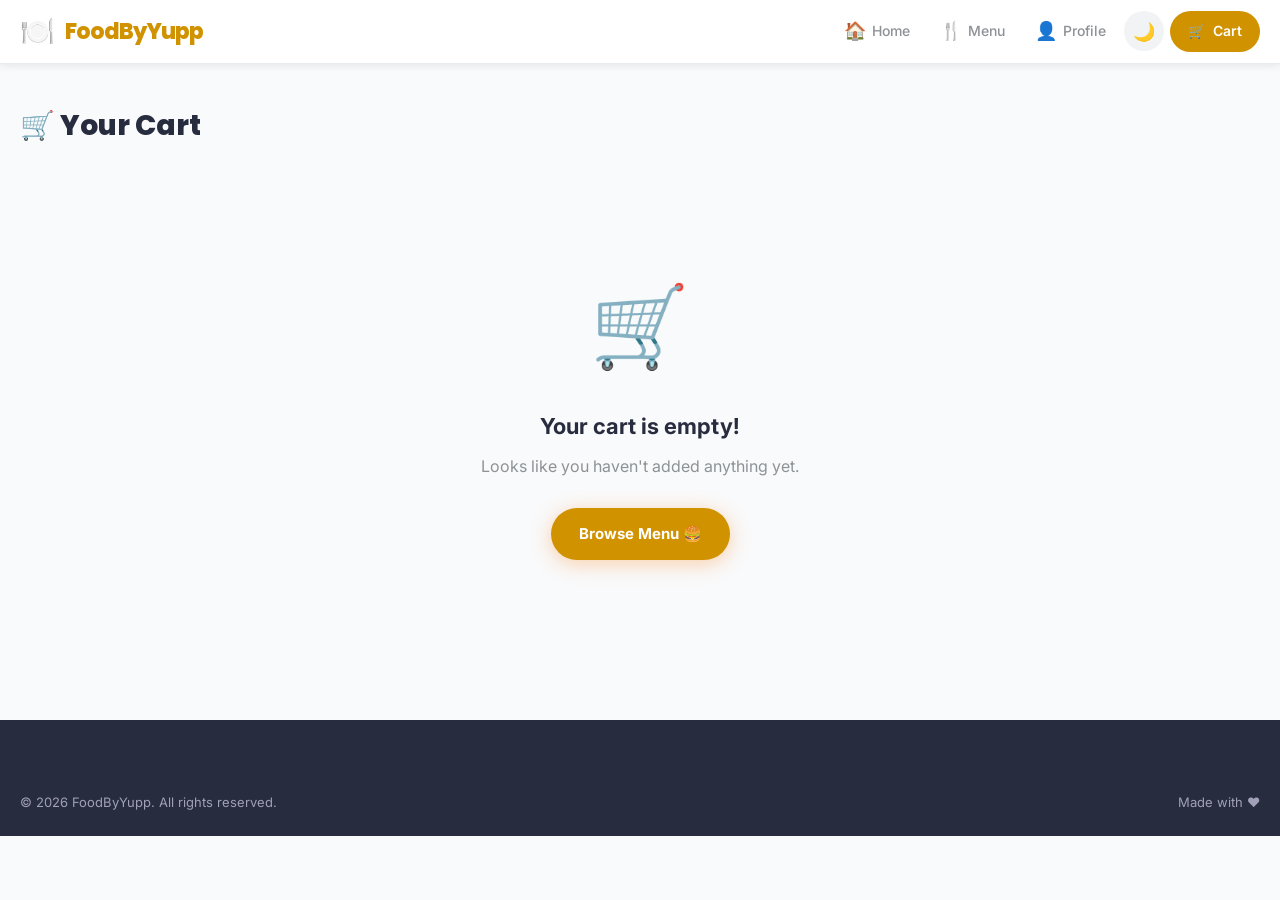
==== cart.html @ bd3d234c "Removed model1 folder and moved files to root" ====
<!DOCTYPE html>
<html lang="en">

<head>
    <meta charset="UTF-8">
    <meta name="viewport" content="width=device-width, initial-scale=1.0">
    <title>Cart — FoodByYupp</title>
    <meta name="description" content="Review your cart before checkout. Adjust quantities, apply coupons and order.">
    <link rel="icon"
        href="data:image/svg+xml,<svg xmlns='http://www.w3.org/2000/svg' viewBox='0 0 100 100'><text y='.9em' font-size='90'>🍽️</text></svg>">
    <link rel="stylesheet" href="css/style.css">
</head>

<body>

    <div id="toast-container" class="toast-container"></div>

    <!-- NAVBAR -->
    <nav class="navbar">
        <div class="container">
            <a href="index.html" class="nav-logo">
                <span class="nav-logo-icon">🍽️</span>
                <span class="nav-logo-text">FoodByYupp</span>
            </a>
            <div style="flex:1"></div>
            <div class="nav-links">
                <a href="index.html" class="nav-link"><span class="icon">🏠</span><span>Home</span></a>
                <a href="menu.html" class="nav-link"><span class="icon">🍴</span><span>Menu</span></a>
                <a href="profile.html" class="nav-link"><span class="icon">👤</span><span>Profile</span></a>
                <button class="dark-toggle">🌙</button>
                <a href="cart.html" class="cart-btn active">
                    <span>🛒</span><span>Cart</span>
                    <span class="cart-badge" style="display:none">0</span>
                </a>
            </div>
        </div>
    </nav>

    <!-- PAGE -->
    <main class="page-wrap">
        <div class="container">
            <h1 class="page-title">🛒 Your Cart</h1>
            <div class="cart-layout" id="cart-layout">
                <!-- Rendered by JS -->
            </div>
        </div>
    </main>

    <!-- FOOTER -->
    <footer class="footer">
        <div class="container">
            <div class="footer-bottom" style="border-top:none">
                <span>© 2026 FoodByYupp. All rights reserved.</span>
                <span>Made with ❤️</span>
            </div>
        </div>
    </footer>

    <script src="js/data.js"></script>
    <script src="js/cart.js"></script>
    <script src="js/app.js"></script>
    <script>
        /* ── Cart Page Logic ──────────────────────────────────────── */
        let activeCoupon = null;

        function fmt(n) { return '₹' + n.toLocaleString('en-IN'); }

        function renderCart() {
            DarkMode.init();
            Cart.init();

            const items = Cart.getAll();
            const layout = document.getElementById('cart-layout');

            if (items.length === 0) {
                layout.innerHTML = `
      <div class="empty-cart" style="grid-column:1/-1">
        <div class="empty-icon">🛒</div>
        <div class="empty-title">Your cart is empty!</div>
        <div class="empty-sub">Looks like you haven't added anything yet.</div>
        <a href="menu.html" class="btn-primary" style="display:inline-flex;margin-top:0">Browse Menu 🍔</a>
      </div>`;
                return;
            }

            const itemsHTML = items.map(item => `
    <div class="cart-item" data-id="${item.id}">
      <img class="cart-item-img" src="${item.image}" alt="${item.name}" onerror="this.src='https://images.unsplash.com/photo-1504674900247-0877df9cc836?w=200&q=70'">
      <div class="cart-item-info">
        <div class="cart-item-name">${item.name}</div>
        <div class="cart-item-rest">🏪 ${item.restaurant}</div>
        <div class="cart-item-foot">
          <div class="qty-control">
            <button class="qty-btn" onclick="changeQty(${item.id},-1)">−</button>
            <span class="qty-num">${item.qty}</span>
            <button class="qty-btn" onclick="changeQty(${item.id},1)">+</button>
          </div>
          <span class="cart-item-price">${fmt(item.price * item.qty)}</span>
          <button class="remove-btn" onclick="removeItem(${item.id})">🗑 Remove</button>
        </div>
      </div>
      <div style="font-size:13px;color:var(--text-muted);text-align:right;flex-shrink:0">
        ${fmt(item.price)} × ${item.qty}
      </div>
    </div>`).join('');

            const disc = Cart.discount(activeCoupon);
            const total = Cart.total(activeCoupon);
            const del = Cart.delivery();

            layout.innerHTML = `
    <div class="cart-items">${itemsHTML}</div>
    <div>
      <div class="order-summary">
        <div class="summary-title">💳 Order Summary</div>
        <div class="summary-row"><span>Subtotal</span><span>${fmt(Cart.subtotal())}</span></div>
        <div class="summary-row"><span>Delivery fee</span><span>${del === 0 ? '<span style="color:var(--accent)">FREE</span>' : fmt(del)}</span></div>
        <div class="summary-row"><span>GST (5%)</span><span>${fmt(Cart.tax())}</span></div>
        ${disc > 0 ? `<div class="summary-row discount"><span>Coupon discount</span><span>− ${fmt(disc)}</span></div>` : ''}
        <div class="summary-row total"><span>Total</span><span style="color:var(--primary)">${fmt(total)}</span></div>
        <div class="coupon-wrap">
          <input class="coupon-input" id="coupon-input" type="text" placeholder="Enter coupon code" value="${activeCoupon ? Object.keys(COUPON_CODES).find(k => COUPON_CODES[k] === activeCoupon) || '' : ''}">
          <button class="coupon-btn" onclick="applyCoupon()">Apply</button>
        </div>
        ${activeCoupon ? `<div style="font-size:12px;color:var(--accent);margin-bottom:8px">✅ Coupon applied: ${activeCoupon.label}</div>` : ''}
        ${del === 0 && Cart.subtotal() > 0 ? '<div style="font-size:12px;color:var(--accent);margin-bottom:8px">🎉 Free delivery on this order!</div>' : (Cart.subtotal() > 0 ? `<div style="font-size:12px;color:var(--text-muted);margin-bottom:8px">Add ${fmt(299 - Cart.subtotal())} more for free delivery</div>` : '')}
        <a href="checkout.html"><button class="checkout-btn">Proceed to Checkout →</button></a>
        <a href="menu.html" style="display:block;text-align:center;margin-top:12px;font-size:13px;color:var(--primary);font-weight:600">+ Add more items</a>
      </div>
      <div style="margin-top:16px;background:var(--surface);border-radius:var(--radius-md);border:1px solid var(--border);padding:16px;font-size:13px;">
        <div style="font-weight:700;margin-bottom:10px">🏷️ Available Coupons</div>
        ${Object.entries(COUPON_CODES).map(([code, data]) => `
          <div style="display:flex;justify-content:space-between;align-items:center;padding:8px 0;border-bottom:1px dashed var(--border)">
            <div>
              <span style="font-weight:700;color:var(--primary);background:var(--primary-light);padding:2px 8px;border-radius:4px;font-size:12px">${code}</span>
              <span style="color:var(--text-muted);margin-left:8px;font-size:12px">${data.label}</span>
            </div>
            <button onclick="applyCode('${code}')" style="color:var(--primary);font-weight:700;font-size:12px;cursor:pointer">Apply</button>
          </div>`).join('')}
      </div>
    </div>`;
        }

        function changeQty(id, delta) {
            if (delta > 0) Cart.incrementQty(id); else Cart.decrementQty(id);
            renderCart();
        }

        function removeItem(id) {
            Cart.remove(id);
            Toast.show('Item removed from cart', 'info');
            renderCart();
        }

        function applyCoupon() {
            const code = (document.getElementById('coupon-input')?.value || '').trim().toUpperCase();
            applyCode(code);
        }

        function applyCode(code) {
            if (COUPON_CODES[code]) {
                activeCoupon = COUPON_CODES[code];
                Toast.show('Coupon applied! ' + activeCoupon.label, 'success');
            } else {
                activeCoupon = null;
                Toast.show('Invalid coupon code', 'error');
            }
            renderCart();
        }

        document.addEventListener('DOMContentLoaded', () => {
            Toast.init();
            renderCart();
        });
    </script>
</body>

</html>
---- css/style.css ----
/* ============================================================
   style.css — FoodByYupp Design System
   ============================================================ */

@import url('https://fonts.googleapis.com/css2?family=Inter:wght@300;400;500;600;700;800;900&family=Poppins:wght@400;500;600;700;800&display=swap');

/* ── CUSTOM PROPERTIES ─────────────────────────────────────── */
:root {
  --primary:       #d19200;
  --primary-dark:  #e01a1a;
  --primary-light: #fff3eb;
  --secondary:     #282c3f;
  --accent:        #60b246;
  --danger:        #e74c3c;
  --star:          #f5a623;

  --bg:            #f8f9fac2;
  --surface:       #ffffff;
  --surface2:      #f1f3f4;
  --border:        #e9ecef;
  --text:          #282c3f;
  --text-muted:    #8d9296;
  --text-light:    #b5b5b5;

  --nav-height:    64px;
  --radius-sm:     8px;
  --radius-md:     12px;
  --radius-lg:     20px;
  --radius-xl:     28px;

  --shadow-sm:     0 2px 8px rgba(0,0,0,.08);
  --shadow-md:     0 4px 20px rgba(0,0,0,.12);
  --shadow-lg:     0 8px 40px rgba(0,0,0,.16);
  --shadow-primary:0 4px 20px rgba(252,128,25,.35);

  --transition:    .25s cubic-bezier(.4,0,.2,1);
  --font-main:     'Inter', sans-serif;
  --font-display:  'Poppins', sans-serif;
}

/* Dark Theme */
[data-theme="dark"] {
  --bg:         #1a1a2e;
  --surface:    #16213e;
  --surface2:   #0f3460;
  --border:     #2d2d44;
  --text:       #e8e8f0;
  --text-muted: #a0a0b8;
  --text-light: #6b6b80;
}

/* ── RESET & BASE ───────────────────────────────────────────── */
*, *::before, *::after { box-sizing: border-box; margin: 0; padding: 0; }
html { scroll-behavior: smooth; }
body {
  font-family: var(--font-main);
  background: var(--bg);
  color: var(--text);
  line-height: 1.6;
  transition: background var(--transition), color var(--transition);
  overflow-x: hidden;
}
img { display: block; max-width: 100%; }
a  { text-decoration: none; color: inherit; }
ul { list-style: none; }
button { cursor: pointer; border: none; background: none; font-family: inherit; }
input, select, textarea { font-family: inherit; }

/* ── SCROLLBAR ──────────────────────────────────────────────── */
::-webkit-scrollbar { width: 6px; }
::-webkit-scrollbar-track { background: var(--surface2); }
::-webkit-scrollbar-thumb { background: var(--primary); border-radius: 99px; }

/* ── UTILITY CLASSES ────────────────────────────────────────── */
.container { max-width: 1280px; margin: 0 auto; padding: 0 20px; }
.flex      { display: flex; align-items: center; }
.flex-col  { display: flex; flex-direction: column; }
.gap-1     { gap: 4px; }
.gap-2     { gap: 8px; }
.gap-3     { gap: 12px; }
.gap-4     { gap: 16px; }
.g-between { justify-content: space-between; }
.hidden    { display: none !important; }
.text-center { text-align: center; }

/* ── BADGE ──────────────────────────────────────────────────── */
.badge {
  display: inline-block;
  font-size: 10px;
  font-weight: 700;
  padding: 2px 8px;
  border-radius: 99px;
  text-transform: uppercase;
  letter-spacing: .5px;
}
.badge-primary   { background: var(--primary); color: #fff; }
.badge-accent    { background: var(--accent);  color: #fff; }
.badge-secondary { background: var(--secondary); color: #fff; }

/* ── VEG / NON-VEG DOT ──────────────────────────────────────── */
.veg-dot, .nonveg-dot {
  width: 14px; height: 14px;
  border-radius: 3px;
  border: 1.5px solid;
  display: inline-flex; align-items: center; justify-content: center;
  flex-shrink: 0;
}
.veg-dot    { border-color: var(--accent); }
.veg-dot::after    { content: ''; width: 6px; height: 6px; border-radius: 50%; background: var(--accent); }
.nonveg-dot { border-color: var(--danger); }
.nonveg-dot::after { content: ''; width: 6px; height: 6px; border-radius: 50%; background: var(--danger); }

/* ── NAVBAR ─────────────────────────────────────────────────── */
.navbar {
  position: sticky; top: 0; z-index: 1000;
  height: var(--nav-height);
  background: var(--surface);
  border-bottom: 1px solid var(--border);
  box-shadow: var(--shadow-sm);
  transition: background var(--transition), box-shadow var(--transition);
}
.navbar .container { height: 100%; display: flex; align-items: center; justify-content: space-between; gap: 20px; }

.nav-logo { display: flex; align-items: center; gap: 10px; text-decoration: none; flex-shrink: 0; }
.nav-logo-icon { font-size: 28px; }
.nav-logo-text { font-family: var(--font-display); font-weight: 800; font-size: 22px; color: var(--primary); letter-spacing: -1px; }

.nav-search {
  flex: 1; max-width: 480px;
  display: flex; align-items: center; gap: 10px;
  background: var(--surface2);
  border: 1.5px solid var(--border);
  border-radius: var(--radius-xl);
  padding: 8px 16px;
  transition: border-color var(--transition), box-shadow var(--transition);
}
.nav-search:focus-within { border-color: var(--primary); box-shadow: 0 0 0 3px rgba(252,128,25,.15); }
.nav-search input { flex: 1; background: none; border: none; outline: none; color: var(--text); font-size: 14px; }
.nav-search input::placeholder { color: var(--text-light); }
.nav-search .search-icon { color: var(--text-muted); font-size: 18px; }

.nav-links { display: flex; align-items: center; gap: 6px; }
.nav-link {
  display: flex; align-items: center; gap: 6px;
  padding: 8px 12px; border-radius: var(--radius-md);
  font-size: 14px; font-weight: 500; color: var(--text-muted);
  transition: background var(--transition), color var(--transition);
}
.nav-link:hover, .nav-link.active { background: var(--primary-light); color: var(--primary); }
.nav-link .icon { font-size: 18px; }

.cart-btn {
  position: relative;
  display: flex; align-items: center; gap: 8px;
  background: var(--primary); color: #fff;
  padding: 9px 18px; border-radius: var(--radius-xl);
  font-weight: 600; font-size: 14px;
  transition: background var(--transition), transform var(--transition), box-shadow var(--transition);
}
.cart-btn:hover { background: var(--primary-dark); transform: translateY(-1px); box-shadow: var(--shadow-primary); }
.cart-badge {
  position: absolute; top: -6px; right: -6px;
  background: var(--danger); color: #fff;
  font-size: 10px; font-weight: 700;
  width: 20px; height: 20px; border-radius: 50%;
  display: flex; align-items: center; justify-content: center;
  border: 2px solid var(--surface);
  animation: pop .3s cubic-bezier(.36,.07,.19,.97);
}
.dark-toggle {
  width: 40px; height: 40px; border-radius: 50%;
  display: flex; align-items: center; justify-content: center;
  background: var(--surface2); font-size: 18px;
  transition: background var(--transition), transform var(--transition);
}
.dark-toggle:hover { background: var(--border); transform: rotate(20deg); }

/* ── HERO ───────────────────────────────────────────────────── */
.hero {
  background: linear-gradient(135deg, #1a1a2e 0%, #16213e 50%, #0f3460 100%);
  padding: 80px 0 120px;
  position: relative; overflow: hidden;
}
.hero::before {
  content: '';
  position: absolute; inset: 0;
  background: radial-gradient(circle at 70% 50%, rgba(252,128,25,.25) 0%, transparent 60%);
}
.hero-content { position: relative; z-index: 1; display: flex; align-items: center; justify-content: space-between; gap: 40px; }
.hero-text { max-width: 480px; }
.hero-eyebrow { font-size: 13px; font-weight: 600; color: var(--primary); text-transform: uppercase; letter-spacing: 2px; margin-bottom: 16px; }
.hero-title { font-family: var(--font-display); font-size: clamp(32px,5vw,56px); font-weight: 800; color: #fff; line-height: 1.15; margin-bottom: 20px; }
.hero-title span { color: var(--primary); }
.hero-sub { font-size: 17px; color: #a0a0c0; margin-bottom: 36px; line-height: 1.7; }
.hero-cta { display: flex; gap: 14px; flex-wrap: wrap; }
.btn-primary {
  display: inline-flex; align-items: center; gap: 8px;
  background: var(--primary); color: #fff;
  padding: 14px 28px; border-radius: var(--radius-xl);
  font-weight: 700; font-size: 15px;
  transition: all var(--transition);
  box-shadow: var(--shadow-primary);
}
.btn-primary:hover { background: var(--primary-dark); transform: translateY(-2px); box-shadow: 0 8px 32px rgba(252,128,25,.5); }
.btn-outline {
  display: inline-flex; align-items: center; gap: 8px;
  border: 2px solid rgba(255,255,255,.3); color: #fff;
  padding: 13px 26px; border-radius: var(--radius-xl);
  font-weight: 600; font-size: 15px;
  transition: all var(--transition);
}
.btn-outline:hover { border-color: #fff; background: rgba(255,255,255,.1); }
.hero-stats { display: flex; gap: 32px; margin-top: 36px; }
.stat { text-align: center; }
.stat-num  { font-family: var(--font-display); font-size: 26px; font-weight: 800; color: var(--primary); }
.stat-label{ font-size: 12px; color: #a0a0c0; }
.hero-img-wrap { flex-shrink: 0; width: 380px; position: relative; }
.hero-img-wrap img { width: 100%; border-radius: var(--radius-xl); box-shadow: 0 20px 60px rgba(0,0,0,.4); animation: float 4s ease-in-out infinite; }

/* ── OFFER BANNERS ──────────────────────────────────────────── */
.offers { padding: 40px 0 0; }
.offers-grid { display: grid; grid-template-columns: repeat(auto-fit, minmax(220px,1fr)); gap: 16px; }
.offer-card {
  border-radius: var(--radius-md); padding: 20px;
  display: flex; align-items: center; gap: 16px;
  color: #fff; cursor: pointer;
  transition: transform var(--transition), box-shadow var(--transition);
}
.offer-card:hover { transform: translateY(-3px); box-shadow: var(--shadow-md); }
.offer-icon { font-size: 32px; }
.offer-title { font-weight: 700; font-size: 15px; }
.offer-sub   { font-size: 12px; opacity: .85; margin-top: 2px; }

/* ── SECTION HEADER ─────────────────────────────────────────── */
.section-header { display: flex; align-items: center; justify-content: space-between; margin-bottom: 24px; }
.section-title  { font-family: var(--font-display); font-size: 24px; font-weight: 700; }
.section-link   { color: var(--primary); font-weight: 600; font-size: 14px; transition: opacity var(--transition); }
.section-link:hover { opacity: .75; }

/* ── CATEGORY FILTER ────────────────────────────────────────── */
.categories { padding: 36px 0; }
.cat-strip   { display: flex; gap: 12px; flex-wrap: wrap; }
.cat-pill {
  display: flex; align-items: center; gap: 8px;
  padding: 10px 20px; border-radius: var(--radius-xl);
  font-size: 14px; font-weight: 600;
  border: 1.5px solid var(--border);
  background: var(--surface); color: var(--text-muted);
  transition: all var(--transition); cursor: pointer;
  user-select: none;
}
.cat-pill:hover  { border-color: var(--primary); color: var(--primary); background: var(--primary-light); }
.cat-pill.active { background: var(--primary); border-color: var(--primary); color: #fff; box-shadow: var(--shadow-primary); }
.cat-emoji { font-size: 18px; }

/* ── FOOD GRID ──────────────────────────────────────────────── */
.food-section { padding: 0 0 60px; }
.food-grid    { display: grid; grid-template-columns: repeat(auto-fill, minmax(270px,1fr)); gap: 24px; }

/* ── FOOD CARD ──────────────────────────────────────────────── */
.food-card {
  background: var(--surface);
  border-radius: var(--radius-lg);
  overflow: hidden;
  box-shadow: var(--shadow-sm);
  border: 1px solid var(--border);
  cursor: pointer;
  transition: transform var(--transition), box-shadow var(--transition);
  position: relative;
  animation: cardFadeIn .4s ease both;
}
.food-card:hover { transform: translateY(-6px); box-shadow: var(--shadow-lg); }
.food-card-img   { position: relative; height: 200px; overflow: hidden; }
.food-card-img img {
  width: 100%; height: 100%; object-fit: cover;
  transition: transform .5s ease;
}
.food-card:hover .food-card-img img { transform: scale(1.08); }
.card-badge {
  position: absolute; top: 12px; left: 12px;
  background: var(--primary); color: #fff;
  font-size: 10px; font-weight: 700;
  padding: 3px 10px; border-radius: 99px;
  text-transform: uppercase; letter-spacing: .5px;
}
.fav-btn {
  position: absolute; top: 10px; right: 10px;
  width: 34px; height: 34px; border-radius: 50%;
  background: rgba(255,255,255,.9);
  display: flex; align-items: center; justify-content: center;
  font-size: 16px; transition: all var(--transition);
  backdrop-filter: blur(4px);
}
.fav-btn:hover { transform: scale(1.15); }
.fav-btn.active { background: var(--danger); color: #fff; }

.food-card-body { padding: 16px; }
.food-card-top  { display: flex; align-items: flex-start; justify-content: space-between; gap: 8px; margin-bottom: 6px; }
.food-name      { font-weight: 700; font-size: 15px; line-height: 1.3; flex: 1; }
.food-type      { flex-shrink: 0; }
.food-meta      { display: flex; align-items: center; gap: 12px; margin-bottom: 10px; }
.rating-badge   {
  display: inline-flex; align-items: center; gap: 4px;
  background: var(--accent); color: #fff;
  font-size: 11px; font-weight: 700; padding: 2px 8px; border-radius: 6px;
}
.food-time, .food-restaurant { font-size: 12px; color: var(--text-muted); }
.food-sep { color: var(--border); }
.food-desc { font-size: 13px; color: var(--text-muted); line-height: 1.5; margin-bottom: 14px;
  display: -webkit-box; -webkit-line-clamp: 2; -webkit-box-orient: vertical; overflow: hidden; }
.food-footer { display: flex; align-items: center; justify-content: space-between; }
.food-price .current { font-family: var(--font-display); font-size: 18px; font-weight: 700; color: var(--text); }
.food-price .original { font-size: 13px; color: var(--text-light); text-decoration: line-through; margin-left: 4px; }
.add-btn {
  display: flex; align-items: center; gap: 6px;
  background: var(--primary-light); color: var(--primary);
  border: 1.5px solid var(--primary);
  padding: 8px 16px; border-radius: var(--radius-xl);
  font-size: 13px; font-weight: 700;
  transition: all var(--transition);
}
.add-btn:hover { background: var(--primary); color: #fff; box-shadow: var(--shadow-primary); }
.qty-control { display: flex; align-items: center; gap: 0; border: 1.5px solid var(--primary); border-radius: var(--radius-xl); overflow: hidden; }
.qty-btn { width: 32px; height: 32px; display: flex; align-items: center; justify-content: center; background: var(--primary); color: #fff; font-size: 18px; font-weight: 700; transition: background var(--transition); }
.qty-btn:hover { background: var(--primary-dark); }
.qty-num { width: 32px; text-align: center; font-weight: 700; font-size: 14px; color: var(--primary); background: var(--primary-light); height: 32px; display: flex; align-items: center; justify-content: center; }

/* ── MODAL ──────────────────────────────────────────────────── */
.modal-overlay {
  position: fixed; inset: 0; z-index: 2000;
  background: rgba(0,0,0,.65);
  display: flex; align-items: center; justify-content: center;
  padding: 20px;
  animation: fadeIn .25s ease;
}
.modal-overlay.hidden { display: none; }
.modal {
  background: var(--surface);
  border-radius: var(--radius-xl);
  max-width: 680px; width: 100%;
  max-height: 90vh; overflow-y: auto;
  animation: slideUp .3s cubic-bezier(.34,1.56,.64,1);
  box-shadow: var(--shadow-lg);
}
.modal-img { width: 100%; height: 300px; object-fit: cover; }
.modal-body { padding: 24px; }
.modal-header { display: flex; align-items: flex-start; justify-content: space-between; gap: 12px; margin-bottom: 16px; }
.modal-title  { font-family: var(--font-display); font-size: 22px; font-weight: 700; }
.modal-close  { width: 36px; height: 36px; border-radius: 50%; display: flex; align-items: center; justify-content: center; background: var(--surface2); font-size: 20px; flex-shrink: 0; transition: all var(--transition); }
.modal-close:hover { background: var(--danger); color: #fff; }
.modal-meta   { display: flex; flex-wrap: wrap; gap: 12px; margin-bottom: 16px; }
.modal-desc   { font-size: 14px; color: var(--text-muted); line-height: 1.7; margin-bottom: 20px; }
.modal-footer { display: flex; align-items: center; justify-content: space-between; padding-top: 16px; border-top: 1px solid var(--border); }
.modal-price .big { font-size: 26px; font-weight: 800; font-family: var(--font-display); color: var(--text); }
.modal-price .orig{ font-size: 14px; color: var(--text-light); text-decoration: line-through; margin-left: 6px; }

/* ── TOAST ──────────────────────────────────────────────────── */
.toast-container { position: fixed; bottom: 24px; right: 24px; z-index: 3000; display: flex; flex-direction: column; gap: 10px; }
.toast {
  display: flex; align-items: center; gap: 12px;
  background: var(--secondary); color: #fff;
  padding: 14px 20px; border-radius: var(--radius-md);
  box-shadow: var(--shadow-lg); min-width: 260px; max-width: 340px;
  animation: toastIn .35s cubic-bezier(.34,1.56,.64,1);
  font-size: 14px; font-weight: 500;
}
.toast.removing { animation: toastOut .3s ease forwards; }
.toast-icon { font-size: 20px; flex-shrink: 0; }
.toast-success { border-left: 4px solid var(--accent); }
.toast-error   { border-left: 4px solid var(--danger); }
.toast-info    { border-left: 4px solid var(--primary); }

/* ── LOADING ────────────────────────────────────────────────── */
#loading-overlay {
  position: fixed; inset: 0; z-index: 9999;
  background: var(--bg);
  display: flex; flex-direction: column; align-items: center; justify-content: center; gap: 20px;
}
.spinner { width: 52px; height: 52px; border: 5px solid var(--border); border-top-color: var(--primary); border-radius: 50%; animation: spin .8s linear infinite; }
.loading-text { font-weight: 600; color: var(--text-muted); font-size: 15px; }

/* ── CART PAGE ──────────────────────────────────────────────── */
.page-wrap { padding: 40px 0 80px; }
.page-title { font-family: var(--font-display); font-size: 28px; font-weight: 800; margin-bottom: 32px; }
.cart-layout { display: grid; grid-template-columns: 1fr 360px; gap: 32px; }
.cart-items > * + * { margin-top: 16px; }
.cart-item {
  display: flex; gap: 16px; align-items: center;
  background: var(--surface); border-radius: var(--radius-md);
  padding: 16px; border: 1px solid var(--border);
  box-shadow: var(--shadow-sm); transition: box-shadow var(--transition);
}
.cart-item:hover { box-shadow: var(--shadow-md); }
.cart-item-img { width: 88px; height: 88px; border-radius: var(--radius-sm); object-fit: cover; flex-shrink: 0; }
.cart-item-info { flex: 1; }
.cart-item-name  { font-weight: 700; font-size: 15px; margin-bottom: 4px; }
.cart-item-rest  { font-size: 12px; color: var(--text-muted); margin-bottom: 10px; }
.cart-item-foot  { display: flex; align-items: center; gap: 20px; }
.cart-item-price { font-family: var(--font-display); font-size: 18px; font-weight: 700; color: var(--primary); }
.remove-btn { color: var(--danger); font-size: 12px; font-weight: 600; padding: 4px 8px; border-radius: var(--radius-sm); transition: background var(--transition); }
.remove-btn:hover { background: #ffeaea; }
.empty-cart { text-align: center; padding: 80px 20px; }
.empty-icon { font-size: 80px; margin-bottom: 20px; animation: bounce 2s ease infinite; }
.empty-title { font-size: 22px; font-weight: 700; margin-bottom: 10px; }
.empty-sub   { color: var(--text-muted); margin-bottom: 28px; }

/* ── ORDER SUMMARY CARD ─────────────────────────────────────── */
.order-summary {
  background: var(--surface); border-radius: var(--radius-lg);
  border: 1px solid var(--border); padding: 24px;
  position: sticky; top: 84px;
  box-shadow: var(--shadow-sm);
}
.summary-title { font-family: var(--font-display); font-size: 17px; font-weight: 700; margin-bottom: 20px; padding-bottom: 14px; border-bottom: 1px solid var(--border); }
.summary-row   { display: flex; justify-content: space-between; margin-bottom: 12px; font-size: 14px; }
.summary-row.total { font-weight: 700; font-size: 16px; padding-top: 12px; border-top: 1px dashed var(--border); margin-top: 8px; }
.summary-row.discount { color: var(--accent); }
.coupon-wrap { margin: 16px 0; display: flex; gap: 8px; }
.coupon-input { flex: 1; border: 1.5px solid var(--border); border-radius: var(--radius-sm); padding: 10px 14px; background: var(--surface2); color: var(--text); font-size: 13px; outline: none; transition: border-color var(--transition); }
.coupon-input:focus { border-color: var(--primary); }
.coupon-btn { background: var(--primary); color: #fff; padding: 10px 16px; border-radius: var(--radius-sm); font-weight: 700; font-size: 13px; transition: background var(--transition); }
.coupon-btn:hover { background: var(--primary-dark); }
.checkout-btn {
  width: 100%; padding: 15px;
  background: var(--primary); color: #fff;
  border-radius: var(--radius-xl); font-weight: 700; font-size: 16px;
  margin-top: 16px; transition: all var(--transition);
  box-shadow: var(--shadow-primary);
}
.checkout-btn:hover { background: var(--primary-dark); transform: translateY(-2px); box-shadow: 0 8px 28px rgba(252,128,25,.45); }
.checkout-btn:disabled { background: var(--text-light); box-shadow: none; transform: none; cursor: not-allowed; }

/* ── CHECKOUT PAGE ──────────────────────────────────────────── */
.checkout-layout { display: grid; grid-template-columns: 1fr 360px; gap: 32px; }
.form-card { background: var(--surface); border-radius: var(--radius-lg); border: 1px solid var(--border); padding: 28px; box-shadow: var(--shadow-sm); margin-bottom: 24px; }
.form-card-title { font-size: 17px; font-weight: 700; margin-bottom: 20px; padding-bottom: 12px; border-bottom: 1px solid var(--border); display: flex; align-items: center; gap: 10px; }
.form-grid  { display: grid; grid-template-columns: 1fr 1fr; gap: 16px; }
.form-group { display: flex; flex-direction: column; gap: 6px; }
.form-group.full { grid-column: 1 / -1; }
.form-label { font-size: 13px; font-weight: 600; color: var(--text-muted); }
.form-input {
  border: 1.5px solid var(--border);
  border-radius: var(--radius-sm); padding: 12px 14px;
  background: var(--surface2); color: var(--text);
  font-size: 14px; outline: none;
  transition: border-color var(--transition), box-shadow var(--transition);
}
.form-input:focus { border-color: var(--primary); box-shadow: 0 0 0 3px rgba(252,128,25,.12); }
.payment-options { display: flex; gap: 12px; flex-wrap: wrap; }
.pay-option {
  flex: 1; min-width: 120px; padding: 14px;
  border: 2px solid var(--border); border-radius: var(--radius-md);
  text-align: center; cursor: pointer; transition: all var(--transition);
}
.pay-option:hover   { border-color: var(--primary); }
.pay-option.selected{ border-color: var(--primary); background: var(--primary-light); }
.pay-icon  { font-size: 24px; margin-bottom: 6px; }
.pay-label { font-size: 13px; font-weight: 600; }

/* ── TRACKING STEPS ─────────────────────────────────────────── */
.tracking-steps { display: flex; align-items: flex-start; gap: 0; margin: 24px 0; position: relative; }
.tracking-steps::before {
  content: ''; position: absolute; top: 18px; left: 18px; right: 18px;
  height: 2px; background: var(--border); z-index: 0;
}
.step { flex: 1; display: flex; flex-direction: column; align-items: center; gap: 8px; z-index: 1; }
.step-dot { width: 36px; height: 36px; border-radius: 50%; border: 2.5px solid var(--border); background: var(--surface); display: flex; align-items: center; justify-content: center; font-size: 16px; transition: all var(--transition); }
.step.done .step-dot   { border-color: var(--accent); background: var(--accent); color: #fff; }
.step.active .step-dot { border-color: var(--primary); background: var(--primary); color: #fff; animation: pulse 1.5s infinite; }
.step-label { font-size: 11px; font-weight: 600; color: var(--text-muted); text-align: center; max-width: 70px; line-height: 1.3; }
.step.done .step-label   { color: var(--accent); }
.step.active .step-label { color: var(--primary); }

/* ── LOGIN PAGE ─────────────────────────────────────────────── */
.auth-page { min-height: 100vh; display: flex; align-items: center; justify-content: center; padding: 40px 20px; background: linear-gradient(135deg, #1a1a2e, #0f3460); }
.auth-card { background: var(--surface); border-radius: var(--radius-xl); padding: 40px; max-width: 440px; width: 100%; box-shadow: var(--shadow-lg); }
.auth-logo { text-align: center; margin-bottom: 28px; }
.auth-logo-icon { font-size: 48px; display: block; margin-bottom: 10px; }
.auth-logo-text { font-family: var(--font-display); font-size: 26px; font-weight: 800; color: var(--primary); }
.auth-tabs { display: flex; margin-bottom: 28px; border-bottom: 2px solid var(--border); }
.auth-tab { flex: 1; padding: 12px; text-align: center; font-weight: 700; font-size: 15px; color: var(--text-muted); cursor: pointer; transition: color var(--transition); border-bottom: 2px solid transparent; margin-bottom: -2px; }
.auth-tab.active { color: var(--primary); border-bottom-color: var(--primary); }
.auth-form { display: none; flex-direction: column; gap: 16px; }
.auth-form.active { display: flex; }
.auth-btn { padding: 14px; border-radius: var(--radius-xl); background: var(--primary); color: #fff; font-weight: 700; font-size: 15px; transition: all var(--transition); box-shadow: var(--shadow-primary); }
.auth-btn:hover { background: var(--primary-dark); transform: translateY(-1px); }
.auth-divider { text-align: center; color: var(--text-light); font-size: 13px; position: relative; }
.auth-divider::before, .auth-divider::after { content: ''; position: absolute; top: 50%; width: 40%; height: 1px; background: var(--border); }
.auth-divider::before { left: 0; }
.auth-divider::after  { right: 0; }
.social-btns { display: flex; gap: 12px; }
.social-btn  { flex: 1; padding: 12px; border-radius: var(--radius-md); border: 1.5px solid var(--border); display: flex; align-items: center; justify-content: center; gap: 8px; font-size: 13px; font-weight: 600; transition: all var(--transition); background: var(--surface); color: var(--text); }
.social-btn:hover { border-color: var(--primary); background: var(--primary-light); color: var(--primary); }

/* ── PROFILE PAGE ───────────────────────────────────────────── */
.profile-layout { display: grid; grid-template-columns: 300px 1fr; gap: 32px; }
.profile-card { background: var(--surface); border-radius: var(--radius-lg); border: 1px solid var(--border); padding: 28px; text-align: center; position: sticky; top: 84px; box-shadow: var(--shadow-sm); }
.avatar { width: 100px; height: 100px; border-radius: 50%; background: var(--primary); display: flex; align-items: center; justify-content: center; font-size: 40px; margin: 0 auto 16px; border: 4px solid var(--primary-light); }
.profile-name  { font-family: var(--font-display); font-size: 20px; font-weight: 700; margin-bottom: 4px; }
.profile-email { font-size: 13px; color: var(--text-muted); margin-bottom: 20px; }
.profile-stats { display: flex; justify-content: space-around; padding: 16px 0; border-top: 1px solid var(--border); border-bottom: 1px solid var(--border); margin-bottom: 20px; }
.p-stat-num   { font-size: 22px; font-weight: 800; font-family: var(--font-display); color: var(--primary); }
.p-stat-label { font-size: 11px; color: var(--text-muted); }
.profile-nav  { display: flex; flex-direction: column; gap: 4px; text-align: left; }
.profile-nav-link { display: flex; align-items: center; gap: 12px; padding: 12px 14px; border-radius: var(--radius-md); font-size: 14px; font-weight: 500; color: var(--text-muted); transition: all var(--transition); cursor: pointer; }
.profile-nav-link:hover, .profile-nav-link.active { background: var(--primary-light); color: var(--primary); }
.tab-content { display: none; }
.tab-content.active { display: block; }
.order-history-item { background: var(--surface); border: 1px solid var(--border); border-radius: var(--radius-md); padding: 18px; margin-bottom: 14px; box-shadow: var(--shadow-sm); }
.order-history-item:hover { box-shadow: var(--shadow-md); }
.order-id { font-size: 12px; color: var(--text-muted); margin-bottom: 6px; }
.order-items-list { font-weight: 600; font-size: 14px; margin-bottom: 8px; }
.order-status-chip { display: inline-flex; align-items: center; gap: 6px; padding: 4px 12px; border-radius: 99px; font-size: 12px; font-weight: 700; }
.status-delivered { background: #e8f5e9; color: var(--accent); }
.status-processing{ background: #fff3e0; color: #f57c00; }
.status-cancelled { background: #fce8e8; color: var(--danger); }

/* ── FOOTER ─────────────────────────────────────────────────── */
.footer { background: var(--secondary); color: #a0a0b8; padding: 48px 0 24px; margin-top: auto; }
[data-theme="dark"] .footer { background: #0d0d1a; }
.footer-grid { display: grid; grid-template-columns: 2fr 1fr 1fr 1fr; gap: 40px; margin-bottom: 40px; }
.footer-brand p { font-size: 13px; color: #7a7a96; margin-bottom: 20px; max-width: 260px; line-height: 1.7; }
.footer-logo { display: flex; align-items: center; gap: 10px; margin-bottom: 16px; }
.footer-logo-text { font-family: var(--font-display); font-size: 22px; font-weight: 800; color: var(--primary); }
.footer-heading { font-size: 13px; font-weight: 700; text-transform: uppercase; letter-spacing: 1px; color: #fff; margin-bottom: 16px; }
.footer-links { display: flex; flex-direction: column; gap: 10px; }
.footer-links a { font-size: 13px; color: #7a7a96; transition: color var(--transition); }
.footer-links a:hover { color: var(--primary); }
.footer-bottom { border-top: 1px solid rgba(255,255,255,.08); padding-top: 24px; display: flex; align-items: center; justify-content: space-between; font-size: 13px; }
.footer-socials { display: flex; gap: 12px; }
.social-icon { width: 36px; height: 36px; border-radius: 50%; background: rgba(255,255,255,.08); display: flex; align-items: center; justify-content: center; font-size: 16px; transition: background var(--transition); }
.social-icon:hover { background: var(--primary); }

/* ── KEYFRAME ANIMATIONS ────────────────────────────────────── */
@keyframes fadeIn    { from { opacity: 0 } to { opacity: 1 } }
@keyframes slideUp   { from { opacity:0; transform:translateY(40px) } to { opacity:1; transform:translateY(0) } }
@keyframes toastIn   { from { opacity:0; transform:translateX(80px) } to { opacity:1; transform:translateX(0) } }
@keyframes toastOut  { to   { opacity:0; transform:translateX(80px) } }
@keyframes spin      { to   { transform: rotate(360deg) } }
@keyframes pop       { 0%,100%{transform:scale(1)} 50%{transform:scale(1.4)} }
@keyframes float     { 0%,100%{transform:translateY(0)} 50%{transform:translateY(-14px)} }
@keyframes pulse     { 0%,100%{box-shadow:0 0 0 0 rgba(252,128,25,.6)} 70%{box-shadow:0 0 0 10px rgba(252,128,25,0)} }
@keyframes bounce    { 0%,100%{transform:translateY(0)} 50%{transform:translateY(-18px)} }
@keyframes cardFadeIn{ from{opacity:0;transform:translateY(20px)} to{opacity:1;transform:translateY(0)} }

/* ── RESPONSIVE ─────────────────────────────────────────────── */
@media (max-width: 900px) {
  .cart-layout, .checkout-layout { grid-template-columns: 1fr; }
  .profile-layout { grid-template-columns: 1fr; }
  .footer-grid { grid-template-columns: 1fr 1fr; gap: 28px; }
  .hero-img-wrap { display: none; }
  .order-summary { position: static; }
}
@media (max-width: 768px) {
  .nav-search { display: none; }
  .nav-links .nav-link span { display: none; }
  .hero { padding: 60px 0 80px; }
  .food-grid { grid-template-columns: repeat(auto-fill, minmax(220px,1fr)); gap: 16px; }
  .form-grid { grid-template-columns: 1fr; }
  .tracking-steps { gap: 0; }
}
@media (max-width: 480px) {
  .hero-stats { flex-wrap: wrap; gap: 20px; }
  .food-grid  { grid-template-columns: 1fr; }
  .footer-grid{ grid-template-columns: 1fr; }
  .offers-grid{ grid-template-columns: 1fr 1fr; }
  .cart-btn span { display: none; }
  .toast-container { bottom: 16px; right: 16px; left: 16px; }
}

/* ── MENU PAGE SPECIFICS ────────────────────────────────────── */
.menu-hero { background: linear-gradient(135deg,#282c3f,#1a1a2e); padding: 48px 0; }
.menu-hero-title { font-family: var(--font-display); font-size: 32px; font-weight: 800; color: #fff; margin-bottom: 20px; }
.menu-search { display: flex; align-items: center; gap: 12px; background: #fff; border-radius: var(--radius-xl); padding: 10px 20px; max-width: 560px; }
.menu-search input { flex:1; border:none; outline:none; font-size:15px; background:transparent; }
.menu-search .s-icon { font-size: 20px; color: var(--text-muted); }
.filter-bar { display: flex; align-items: center; gap: 12px; flex-wrap: wrap; padding: 24px 0 0; }
.filter-pill { display:flex; align-items:center; gap:6px; padding:8px 16px; border-radius:var(--radius-xl); font-size:13px; font-weight:600; border:1.5px solid var(--border); background:var(--surface); color:var(--text-muted); cursor:pointer; transition:all var(--transition); user-select:none; }
.filter-pill:hover  { border-color:var(--primary); color:var(--primary); }
.filter-pill.active { background:var(--primary); border-color:var(--primary); color:#fff; }
.results-count { font-size: 14px; color: var(--text-muted); padding: 12px 0 20px; }
.no-results { text-align:center; padding:60px 20px; }
.no-results-icon  { font-size:60px; margin-bottom:16px; }
.no-results-title { font-size:20px; font-weight:700; margin-bottom:8px; }
.no-results-sub   { color:var(--text-muted); }
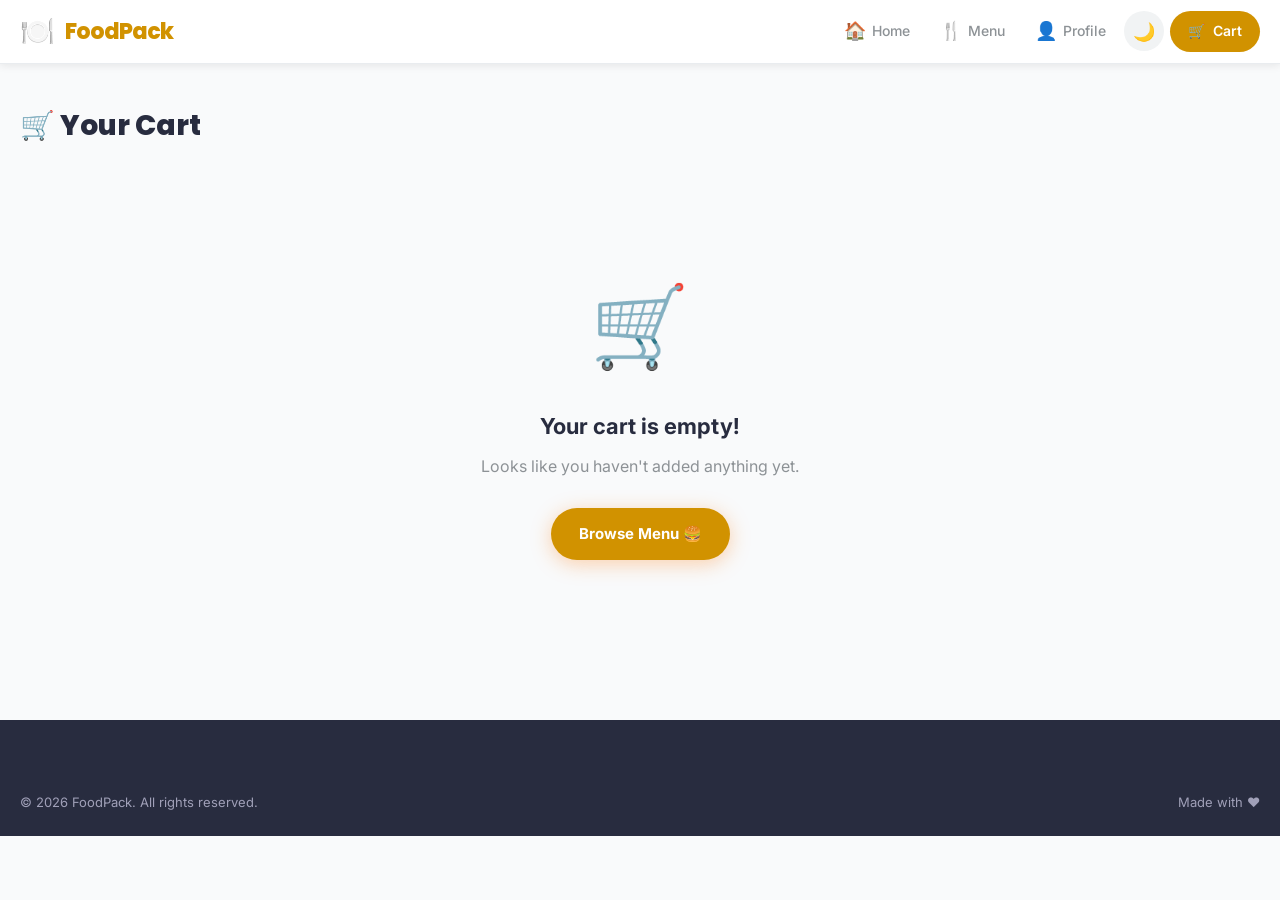
==== commit 3b03ac08: "Updated project files and README" ====
--- a/cart.html
+++ b/cart.html
@@ -4,7 +4,7 @@
 <head>
     <meta charset="UTF-8">
     <meta name="viewport" content="width=device-width, initial-scale=1.0">
-    <title>Cart — FoodByYupp</title>
+    <title>Cart — FoodPack</title>
     <meta name="description" content="Review your cart before checkout. Adjust quantities, apply coupons and order.">
     <link rel="icon"
         href="data:image/svg+xml,<svg xmlns='http://www.w3.org/2000/svg' viewBox='0 0 100 100'><text y='.9em' font-size='90'>🍽️</text></svg>">
@@ -20,7 +20,7 @@
         <div class="container">
             <a href="index.html" class="nav-logo">
                 <span class="nav-logo-icon">🍽️</span>
-                <span class="nav-logo-text">FoodByYupp</span>
+                <span class="nav-logo-text">FoodPack</span>
             </a>
             <div style="flex:1"></div>
             <div class="nav-links">
@@ -50,7 +50,7 @@
     <footer class="footer">
         <div class="container">
             <div class="footer-bottom" style="border-top:none">
-                <span>© 2026 FoodByYupp. All rights reserved.</span>
+                <span>© 2026 FoodPack. All rights reserved.</span>
                 <span>Made with ❤️</span>
             </div>
         </div>
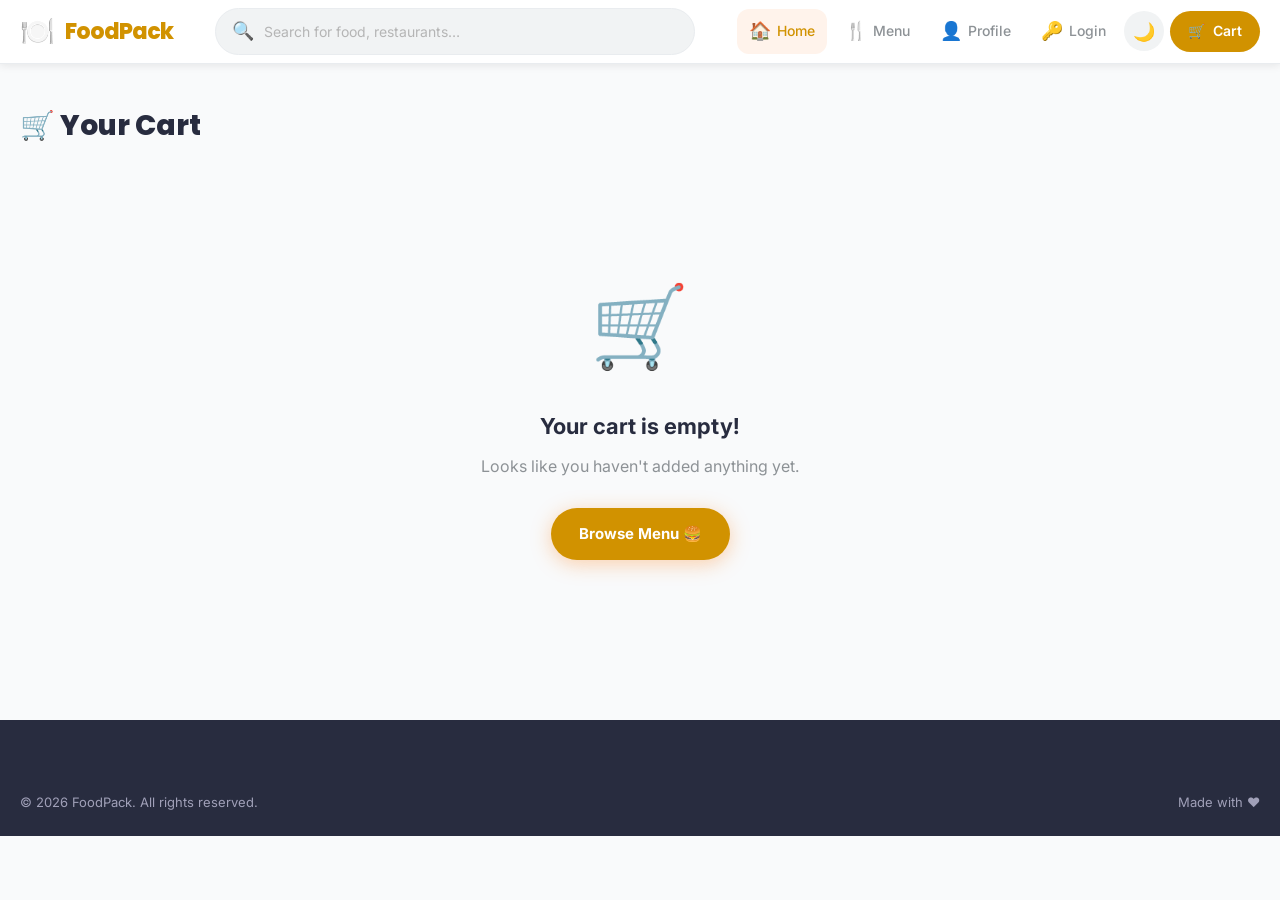
==== commit 9f8181a9: "Added mobile dropdown navbar" ====
--- a/cart.html
+++ b/cart.html
@@ -15,7 +15,7 @@
 
     <div id="toast-container" class="toast-container"></div>
 
-    <!-- NAVBAR -->
+    <!-- NAVBAR
     <nav class="navbar">
         <div class="container">
             <a href="index.html" class="nav-logo">
@@ -34,7 +34,42 @@
                 </a>
             </div>
         </div>
-    </nav>
+    </nav> -->
+
+    <!-- ── NAVBAR ────────────────────────────────────────────────── -->
+<nav class="navbar">
+    <div class="container">
+
+        <a href="index.html" class="nav-logo">
+            <span class="nav-logo-icon">🍽️</span>
+            <span class="nav-logo-text">FoodPack</span>
+        </a>
+
+        <!-- Mobile Menu Button -->
+        <button class="menu-toggle" id="menuToggle">⋮</button>
+
+        <div class="nav-search">
+            <span class="search-icon">🔍</span>
+            <input type="text" id="nav-search-input" placeholder="Search for food, restaurants…" autocomplete="off">
+        </div>
+
+        <div class="nav-links" id="navLinks">
+            <a href="index.html" class="nav-link active"><span class="icon">🏠</span><span>Home</span></a>
+            <a href="menu.html" class="nav-link"><span class="icon">🍴</span><span>Menu</span></a>
+            <a href="profile.html" class="nav-link"><span class="icon">👤</span><span>Profile</span></a>
+            <a href="login.html" class="nav-link"><span class="icon">🔑</span><span>Login</span></a>
+
+            <button class="dark-toggle" title="Toggle dark mode">🌙</button>
+
+            <a href="cart.html" class="cart-btn">
+                <span>🛒</span>
+                <span>Cart</span>
+                <span class="cart-badge" style="display:none">0</span>
+            </a>
+        </div>
+
+    </div>
+</nav>
 
     <!-- PAGE -->
     <main class="page-wrap">
--- a/css/style.css
+++ b/css/style.css
@@ -568,6 +568,8 @@
   .toast-container { bottom: 16px; right: 16px; left: 16px; }
 }
 
+
+
 /* ── MENU PAGE SPECIFICS ────────────────────────────────────── */
 .menu-hero { background: linear-gradient(135deg,#282c3f,#1a1a2e); padding: 48px 0; }
 .menu-hero-title { font-family: var(--font-display); font-size: 32px; font-weight: 800; color: #fff; margin-bottom: 20px; }
@@ -583,3 +585,48 @@
 .no-results-icon  { font-size:60px; margin-bottom:16px; }
 .no-results-title { font-size:20px; font-weight:700; margin-bottom:8px; }
 .no-results-sub   { color:var(--text-muted); }
+
+
+/* MOBILE MENU BUTTON */
+
+.menu-toggle{
+  display:none;
+  font-size:28px;
+  background:none;
+  border:none;
+  cursor:pointer;
+}
+
+/* MOBILE NAVBAR */
+
+@media (max-width:768px){
+
+  .menu-toggle{
+    display:block;
+  }
+
+  .nav-search{
+    display:none;
+  }
+
+  .nav-links{
+    display:none;
+    flex-direction:column;
+    position:absolute;
+    top:70px;
+    left:0;
+    width:100%;
+    background:white;
+    padding:15px;
+  }
+
+  .nav-links a,
+  .nav-links button{
+    padding:10px 0;
+  }
+
+  .nav-links.active{
+    display:flex;
+  }
+
+}
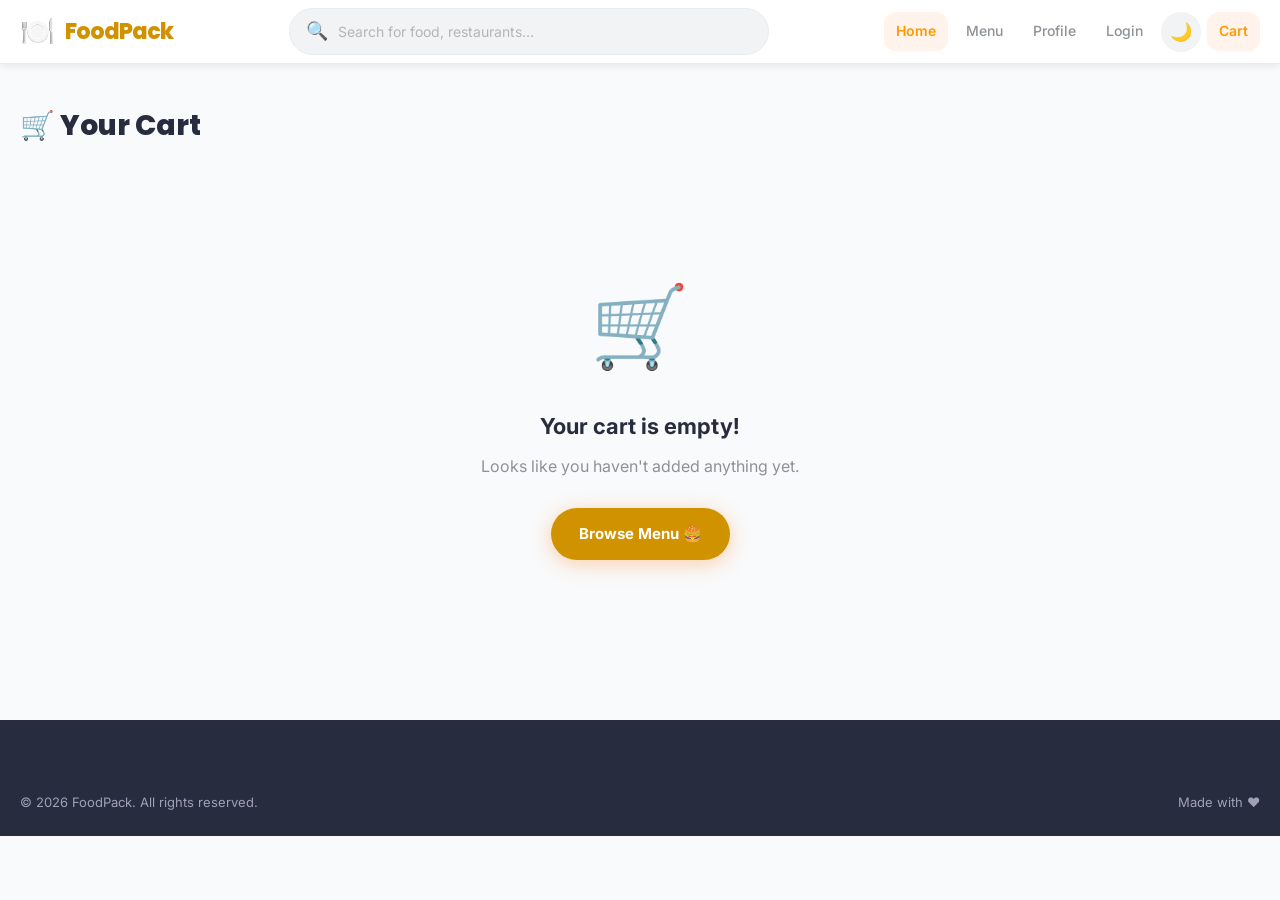
==== commit 4b97049a: "changed" ====
--- a/cart.html
+++ b/cart.html
@@ -54,18 +54,24 @@
         </div>
 
         <div class="nav-links" id="navLinks">
-            <a href="index.html" class="nav-link active"><span class="icon">🏠</span><span>Home</span></a>
+            <!-- <a href="index.html" class="nav-link active"><span class="icon">🏠</span><span>Home</span></a>
             <a href="menu.html" class="nav-link"><span class="icon">🍴</span><span>Menu</span></a>
             <a href="profile.html" class="nav-link"><span class="icon">👤</span><span>Profile</span></a>
-            <a href="login.html" class="nav-link"><span class="icon">🔑</span><span>Login</span></a>
+            <a href="login.html" class="nav-link"><span class="icon">🔑</span><span>Login</span></a> -->
+
+            <a href="index.html" class="nav-link active">Home</a>
+<a href="menu.html" class="nav-link">Menu</a>
+<a href="profile.html" class="nav-link">Profile</a>
+<a href="login.html" class="nav-link">Login</a>
 
             <button class="dark-toggle" title="Toggle dark mode">🌙</button>
 
-            <a href="cart.html" class="cart-btn">
+            <!-- <a href="cart.html" class="cart-btn">
                 <span>🛒</span>
                 <span>Cart</span>
                 <span class="cart-badge" style="display:none">0</span>
-            </a>
+            </a> -->
+            <a href="cart.html" class="nav-link">Cart</a>
         </div>
 
     </div>
--- a/css/style.css
+++ b/css/style.css
@@ -629,4 +629,145 @@
     display:flex;
   }
 
+}
+
+/* MOBILE NAV DROPDOWN */
+
+@media (max-width:768px){
+
+  .nav-links{
+    display:none;
+    flex-direction:column;
+    position:absolute;
+    top:70px;
+    left:0;
+    width:100%;
+    padding:20px;
+    background:#ffffff;
+    z-index:1000;
+  }
+
+  /* show menu when active */
+  .nav-links.active{
+    display:flex;
+  }
+
+  /* hide icons in mobile */
+  .nav-links .icon{
+    display:none;
+  }
+
+  /* text style */
+  .nav-links a,
+  .nav-links button{
+    font-size:18px;
+    font-weight:500;
+    padding:12px 0;
+    color:#222;
+    text-decoration:none;
+    border-bottom:1px solid #eee;
+  }
+
+}
+
+/* DARK MODE MENU */
+
+body.dark .nav-links{
+  background:#1e1e1e;
+}
+
+body.dark .nav-links a,
+body.dark .nav-links button{
+  color:#ffffff;
+  border-bottom:1px solid #333;
+}
+
+/* MOBILE NAV MENU TEXT ONLY */
+
+@media (max-width:768px){
+
+  .nav-links{
+    display:none;
+    flex-direction:column;
+    position:absolute;
+    top:70px;
+    left:0;
+    width:100%;
+    background:#ffffff;
+    padding:15px;
+    z-index:1000;
+  }
+
+  .nav-links.active{
+    display:flex;
+  }
+
+  /* hide emoji icons */
+  .nav-links .icon{
+    display:none;
+  }
+
+  /* show text nicely */
+  .nav-links a,
+  .nav-links button{
+    font-size:18px;
+    padding:12px 0;
+    color:#222;
+    border-bottom:1px solid #eee;
+  }
+
+}
+
+/* DARK MODE MOBILE MENU */
+
+body.dark .nav-links{
+  background:#1f1f1f;
+}
+
+body.dark .nav-links a,
+body.dark .nav-links button{
+  color:#ffffff;
+  border-bottom:1px solid #333;
+}
+
+@media (max-width:768px){
+
+  .nav-links{
+    display:none;
+    flex-direction:column;
+    position:absolute;
+    top:70px;
+    left:0;
+    width:100%;
+    background:#ffffff;
+    padding:20px;
+  }
+
+  .nav-links.active{
+    display:flex;
+  }
+
+  .nav-links a,
+  .nav-links button{
+    padding:12px 0;
+    font-size:18px;
+    color:#222;
+    border-bottom:1px solid #eee;
+  }
+
+}
+
+body.dark .nav-links{
+  background:#1e1e1e;
+}
+
+body.dark .nav-links a,
+body.dark .nav-links button{
+  color:#fff;
+  border-bottom:1px solid #333;
+}
+
+.nav-link.active{
+  color: #ff9900;
+  font-weight: 600;
 }
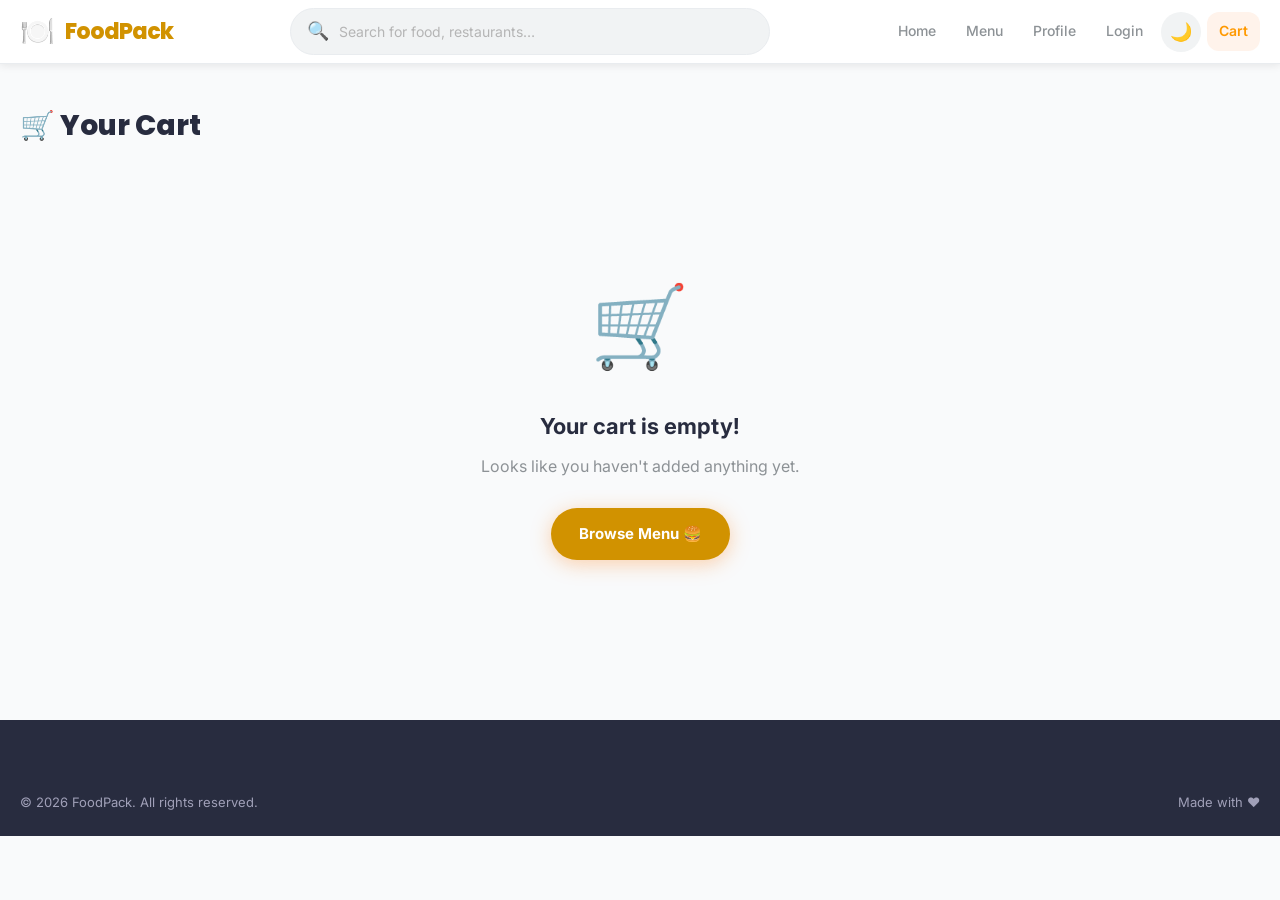
==== commit 2ac70af7: "change" ====
--- a/cart.html
+++ b/cart.html
@@ -46,7 +46,7 @@
         </a>
 
         <!-- Mobile Menu Button -->
-        <button class="menu-toggle" id="menuToggle">⋮</button>
+        <button class="menu-toggle" id="menuToggle">☰</button>
 
         <div class="nav-search">
             <span class="search-icon">🔍</span>
@@ -59,7 +59,7 @@
             <a href="profile.html" class="nav-link"><span class="icon">👤</span><span>Profile</span></a>
             <a href="login.html" class="nav-link"><span class="icon">🔑</span><span>Login</span></a> -->
 
-            <a href="index.html" class="nav-link active">Home</a>
+            <a href="index.html" class="nav-link">Home</a>
 <a href="menu.html" class="nav-link">Menu</a>
 <a href="profile.html" class="nav-link">Profile</a>
 <a href="login.html" class="nav-link">Login</a>
